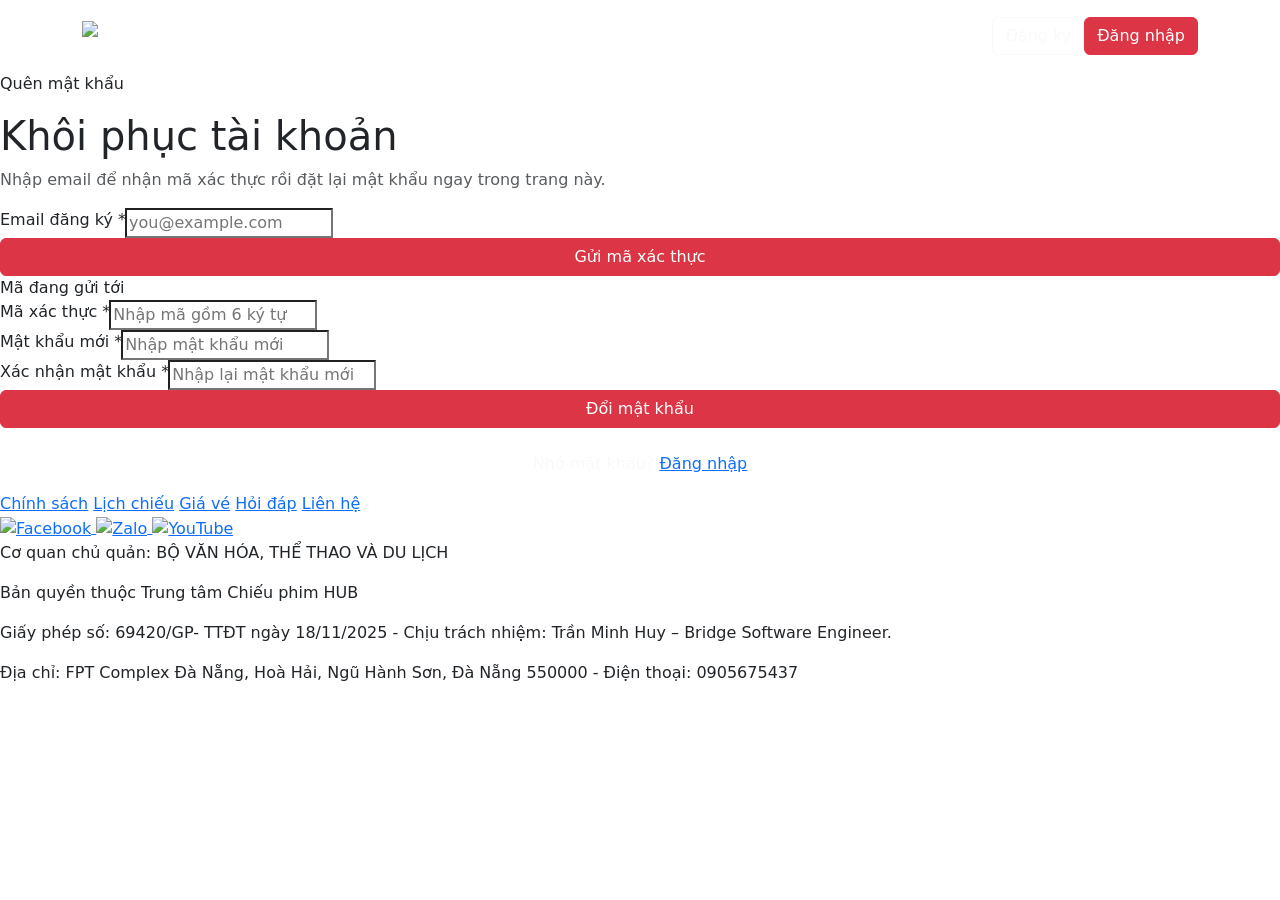
==== src/main/resources/templates/forgot-password.html @ 18dff9d5 "upload project" ====
<!DOCTYPE html>
<html lang="vi" xmlns:th="http://www.thymeleaf.org">
<head>
    <meta charset="UTF-8">
    <meta name="viewport" content="width=device-width, initial-scale=1.0">
    <title>Quên mật khẩu - HUB</title>
    <link href="https://cdn.jsdelivr.net/npm/bootstrap@5.3.3/dist/css/bootstrap.min.css" rel="stylesheet">
    <link rel="stylesheet" th:href="@{/styles.css}">
</head>
<body class="page-surface auth-page">

<nav class="navbar navbar-expand-lg navbar-dark cinema-navbar py-3">
    <div class="container">
        <a class="navbar-brand d-flex align-items-center" href="/">
            <img src="https://via.placeholder.com/48x48.png?text=HB" alt="Cinema HUB Logo">
            <span>HUB</span>
        </a>
        <button class="navbar-toggler" type="button" data-bs-toggle="collapse" data-bs-target="#cinemaNavForgot"
                aria-controls="cinemaNavForgot" aria-expanded="false" aria-label="Toggle navigation">
            <span class="navbar-toggler-icon"></span>
        </button>
        <div class="collapse navbar-collapse justify-content-between" id="cinemaNavForgot">
            <ul class="navbar-nav main-nav mb-2 mb-lg-0">
                <li class="nav-item"><a class="nav-link" href="/">Trang chủ</a></li>
                <li class="nav-item"><a class="nav-link" href="/">Lịch chiếu</a></li>
                <li class="nav-item"><a class="nav-link" href="/">Khuyến mãi</a></li>
                <li class="nav-item"><a class="nav-link" href="/">Giá vé</a></li>
                <li class="nav-item"><a class="nav-link" href="/">Giới thiệu</a></li>
            </ul>
            <div class="auth-buttons d-flex align-items-center">
                <a class="btn btn-outline-light" href="/register">Đăng ký</a>
                <a class="btn btn-danger" href="/login">Đăng nhập</a>
            </div>
        </div>
    </div>
</nav>

<main class="forgot-shell">
    <section class="form-card forgot-card">
        <p class="eyebrow">Quên mật khẩu</p>
        <h1>Khôi phục tài khoản</h1>
        <p class="text-muted">Nhập email để nhận mã xác thực rồi đặt lại mật khẩu ngay trong trang này.</p>

        <div id="forgotStepEmail" class="forgot-step">
            <form id="forgotPasswordForm" class="form-stack">
                <div class="input-group">
                    <label for="forgotEmail">Email đăng ký <span class="required">*</span></label>
                    <input type="email" id="forgotEmail" placeholder="you@example.com" required>
                </div>
                <button type="submit" class="btn btn-danger w-100">Gửi mã xác thực</button>
            </form>
        </div>

        <div id="forgotStepCode" class="forgot-step hidden">
            <div class="verification-pill">
                Mã đang gửi tới <span id="forgotEmailDisplay"></span>
            </div>
            <form id="forgotVerificationForm" class="form-stack">
                <input type="hidden" id="forgotEmailHidden">
                <div class="input-group">
                    <label for="forgotToken">Mã xác thực <span class="required">*</span></label>
                    <input type="text" id="forgotToken" placeholder="Nhập mã gồm 6 ký tự" required>
                </div>
                <div class="input-group">
                    <label for="forgotNewPassword">Mật khẩu mới <span class="required">*</span></label>
                    <input type="password" id="forgotNewPassword" placeholder="Nhập mật khẩu mới" required>
                </div>
                <div class="input-group">
                    <label for="forgotConfirmPassword">Xác nhận mật khẩu <span class="required">*</span></label>
                    <input type="password" id="forgotConfirmPassword" placeholder="Nhập lại mật khẩu mới" required>
                </div>
                <button type="submit" class="btn btn-danger w-100">Đổi mật khẩu</button>
            </form>
        </div>

        <div id="forgotMessage" class="form-alert mt-3"></div>

        <p class="mt-4 text-center text-light">
            Nhớ mật khẩu? <a class="link-accent" href="/login">Đăng nhập</a>
        </p>
    </section>
</main>

<footer class="site-footer">
    <div class="footer-links">
        <a href="/terms">Chính sách</a>
        <a href="#">Lịch chiếu</a>
        <a href="#">Giá vé</a>
        <a href="#">Hỏi đáp</a>
        <a href="/contact">Liên hệ</a>
    </div>
    <div class="footer-social">
        <a href="https://www.facebook.com/tran.minhhuy.1420" target="_blank" rel="noopener">
            <img src="https://img.icons8.com/color/48/facebook.png" alt="Facebook">
        </a>
        <a href="https://zalo.me/0905675437" target="_blank" rel="noopener">
            <img src="https://img.icons8.com/color/48/zalo.png" alt="Zalo">
        </a>
        <a href="https://youtube.com/@tranminhhuy8105?si=f16CKc2-fasW0okZ" target="_blank" rel="noopener">
            <img src="https://img.icons8.com/color/48/youtube-play.png" alt="YouTube">
        </a>
    </div>
    <div class="footer-meta">
        <p>Cơ quan chủ quản: BỘ VĂN HÓA, THỂ THAO VÀ DU LỊCH</p>
        <p>Bản quyền thuộc Trung tâm Chiếu phim HUB</p>
        <p>Giấy phép số: 69420/GP- TTĐT ngày 18/11/2025 - Chịu trách nhiệm: Trần Minh Huy – Bridge Software Engineer.</p>
        <p>Địa chỉ: FPT Complex Đà Nẵng, Hoà Hải, Ngũ Hành Sơn, Đà Nẵng 550000 - Điện thoại: 0905675437</p>
    </div>
</footer>

<script src="https://cdn.jsdelivr.net/npm/bootstrap@5.3.3/dist/js/bootstrap.bundle.min.js"></script>
<script th:src="@{/auth.js}"></script>
</body>
</html>
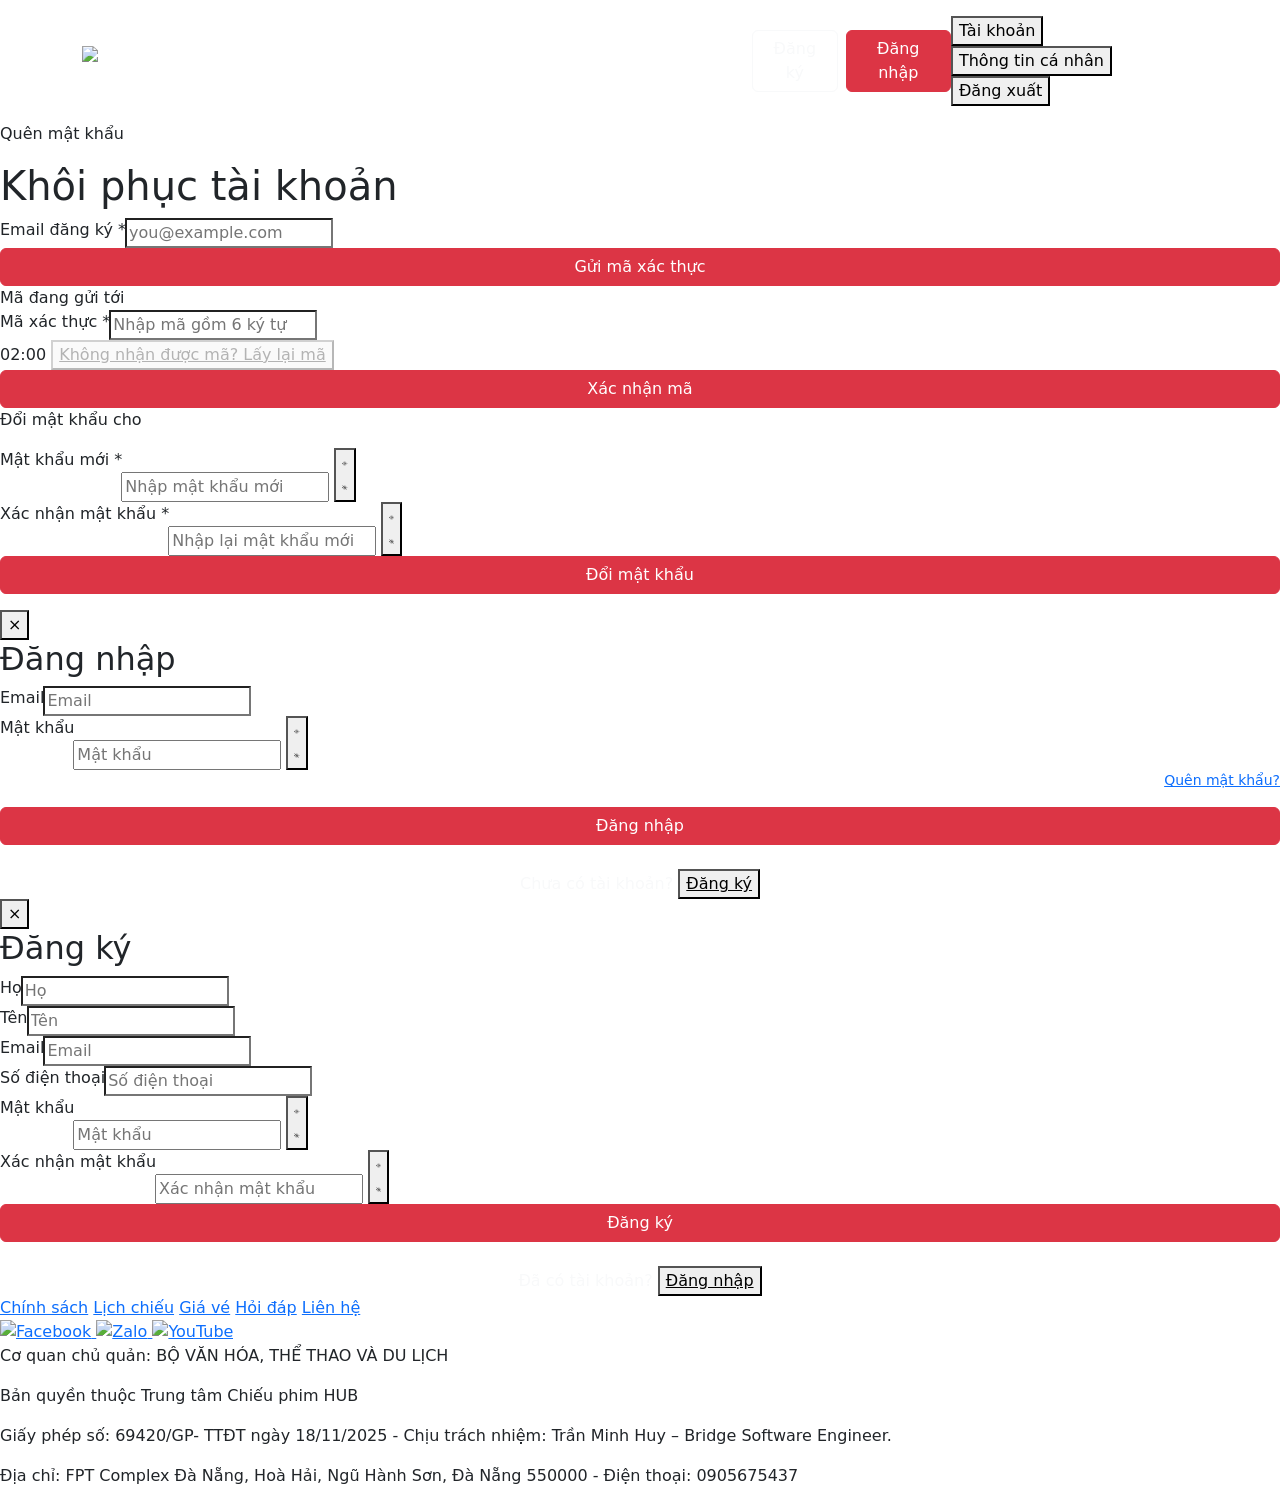
==== commit f7886ee6: "ReupFully" ====
--- a/src/main/resources/templates/forgot-password.html
+++ b/src/main/resources/templates/forgot-password.html
@@ -28,8 +28,21 @@
                 <li class="nav-item"><a class="nav-link" href="/">Giới thiệu</a></li>
             </ul>
             <div class="auth-buttons d-flex align-items-center">
-                <a class="btn btn-outline-light" href="/register">Đăng ký</a>
-                <a class="btn btn-danger" href="/login">Đăng nhập</a>
+                <div id="authActionButtons" class="d-flex gap-2">
+                    <button class="btn btn-outline-light" type="button" id="openRegisterModal">Đăng ký</button>
+                    <button class="btn btn-danger" type="button" id="openLoginModal">Đăng nhập</button>
+                </div>
+                <div class="user-menu" id="userMenuWrapper">
+                    <button class="user-menu-toggle" id="userMenuToggle" type="button">
+                        <span class="user-avatar" aria-hidden="true"></span>
+                        <span id="userMenuName">Tài khoản</span>
+                        <span class="chevron"></span>
+                    </button>
+                    <div class="user-menu-dropdown" id="userMenuDropdown">
+                        <button data-user-action="profile">Thông tin cá nhân</button>
+                        <button data-user-action="logout">Đăng xuất</button>
+                    </div>
+                </div>
             </div>
         </div>
     </div>
@@ -39,13 +52,12 @@
     <section class="form-card forgot-card">
         <p class="eyebrow">Quên mật khẩu</p>
         <h1>Khôi phục tài khoản</h1>
-        <p class="text-muted">Nhập email để nhận mã xác thực rồi đặt lại mật khẩu ngay trong trang này.</p>
 
         <div id="forgotStepEmail" class="forgot-step">
-            <form id="forgotPasswordForm" class="form-stack">
+            <form id="forgotPasswordForm" class="form-stack" novalidate>
                 <div class="input-group">
                     <label for="forgotEmail">Email đăng ký <span class="required">*</span></label>
-                    <input type="email" id="forgotEmail" placeholder="you@example.com" required>
+                    <input type="email" id="forgotEmail" placeholder="you@example.com">
                 </div>
                 <button type="submit" class="btn btn-danger w-100">Gửi mã xác thực</button>
             </form>
@@ -55,19 +67,69 @@
             <div class="verification-pill">
                 Mã đang gửi tới <span id="forgotEmailDisplay"></span>
             </div>
-            <form id="forgotVerificationForm" class="form-stack">
+            <form id="forgotVerificationForm" class="form-stack" novalidate>
                 <input type="hidden" id="forgotEmailHidden">
                 <div class="input-group">
                     <label for="forgotToken">Mã xác thực <span class="required">*</span></label>
-                    <input type="text" id="forgotToken" placeholder="Nhập mã gồm 6 ký tự" required>
-                </div>
+                    <input type="text" id="forgotToken" placeholder="Nhập mã gồm 6 ký tự">
+                    <p class="input-hint" data-error-for="forgotToken"></p>
+                </div>
+                <div class="countdown-text">
+                    <span id="forgotCountdown">02:00</span>
+                    <button type="button" class="btn-link link-accent" id="forgotResendBtn" disabled>
+                        Không nhận được mã? Lấy lại mã
+                    </button>
+                </div>
+                <button type="submit" class="btn btn-danger w-100">Xác nhận mã</button>
+            </form>
+        </div>
+
+        <div id="forgotStepReset" class="forgot-step hidden">
+            <p class="verification-pill">Đổi mật khẩu cho <span id="forgotResetEmail"></span></p>
+            <form id="forgotResetForm" class="form-stack" novalidate>
+                <input type="hidden" id="forgotResetEmailHidden">
+                <input type="hidden" id="forgotResetTokenHidden">
                 <div class="input-group">
                     <label for="forgotNewPassword">Mật khẩu mới <span class="required">*</span></label>
-                    <input type="password" id="forgotNewPassword" placeholder="Nhập mật khẩu mới" required>
+                    <div class="password-field">
+                        <input type="password" id="forgotNewPassword" placeholder="Nhập mật khẩu mới">
+                        <button type="button" class="password-toggle" aria-label="Hiển thị mật khẩu"
+                                aria-pressed="false" data-toggle-target="forgotNewPassword">
+                            <svg class="eye-open" viewBox="0 0 24 24" fill="none" stroke="currentColor"
+                                 stroke-width="1.6" stroke-linecap="round" stroke-linejoin="round">
+                                <path d="M1 12s4-7 11-7 11 7 11 7-4 7-11 7-11-7-11-7z"/>
+                                <circle cx="12" cy="12" r="3.5"/>
+                            </svg>
+                            <svg class="eye-closed" viewBox="0 0 24 24" fill="none" stroke="currentColor"
+                                 stroke-width="1.6" stroke-linecap="round" stroke-linejoin="round">
+                                <path d="M1 12s4-7 11-7 11 7 11 7-4 7-11 7-11-7-11-7z"/>
+                                <circle cx="12" cy="12" r="3.5"/>
+                                <path d="M3 3l18 18"/>
+                            </svg>
+                        </button>
+                    </div>
+                    <p class="input-hint" data-error-for="forgotNewPassword"></p>
                 </div>
                 <div class="input-group">
                     <label for="forgotConfirmPassword">Xác nhận mật khẩu <span class="required">*</span></label>
-                    <input type="password" id="forgotConfirmPassword" placeholder="Nhập lại mật khẩu mới" required>
+                    <div class="password-field">
+                        <input type="password" id="forgotConfirmPassword" placeholder="Nhập lại mật khẩu mới">
+                        <button type="button" class="password-toggle" aria-label="Hiển thị mật khẩu"
+                                aria-pressed="false" data-toggle-target="forgotConfirmPassword">
+                            <svg class="eye-open" viewBox="0 0 24 24" fill="none" stroke="currentColor"
+                                 stroke-width="1.6" stroke-linecap="round" stroke-linejoin="round">
+                                <path d="M1 12s4-7 11-7 11 7 11 7-4 7-11 7-11-7-11-7z"/>
+                                <circle cx="12" cy="12" r="3.5"/>
+                            </svg>
+                            <svg class="eye-closed" viewBox="0 0 24 24" fill="none" stroke="currentColor"
+                                 stroke-width="1.6" stroke-linecap="round" stroke-linejoin="round">
+                                <path d="M1 12s4-7 11-7 11 7 11 7-4 7-11 7-11-7-11-7z"/>
+                                <circle cx="12" cy="12" r="3.5"/>
+                                <path d="M3 3l18 18"/>
+                            </svg>
+                        </button>
+                    </div>
+                    <p class="input-hint" data-error-for="forgotConfirmPassword"></p>
                 </div>
                 <button type="submit" class="btn btn-danger w-100">Đổi mật khẩu</button>
             </form>
@@ -75,11 +137,129 @@
 
         <div id="forgotMessage" class="form-alert mt-3"></div>
 
-        <p class="mt-4 text-center text-light">
-            Nhớ mật khẩu? <a class="link-accent" href="/login">Đăng nhập</a>
-        </p>
     </section>
 </main>
+
+<div id="modalOverlay" class="modal-overlay">
+    <div class="modal-card" id="loginModal" role="dialog" aria-modal="true">
+        <button class="modal-close" data-modal-close type="button">&times;</button>
+        <h2>Đăng nhập</h2>
+        <form id="loginForm" class="form-stack" novalidate>
+            <div class="input-group">
+                <label for="loginEmail">Email</label>
+                <input type="email" id="loginEmail" placeholder="Email">
+                <p class="input-hint" data-error-for="loginEmail"></p>
+            </div>
+            <div class="input-group">
+                <label for="loginPassword">Mật khẩu</label>
+                <div class="password-field">
+                    <input type="password" id="loginPassword" placeholder="Mật khẩu">
+                    <button type="button" class="password-toggle" aria-label="Hiển thị mật khẩu"
+                            aria-pressed="false" data-toggle-target="loginPassword">
+                        <svg class="eye-open" viewBox="0 0 24 24" fill="none" stroke="currentColor"
+                             stroke-width="1.6" stroke-linecap="round" stroke-linejoin="round">
+                            <path d="M1 12s4-7 11-7 11 7 11 7-4 7-11 7-11-7-11-7z"/>
+                            <circle cx="12" cy="12" r="3.5"/>
+                        </svg>
+                        <svg class="eye-closed" viewBox="0 0 24 24" fill="none" stroke="currentColor"
+                             stroke-width="1.6" stroke-linecap="round" stroke-linejoin="round">
+                            <path d="M1 12s4-7 11-7 11 7 11 7-4 7-11 7-11-7-11-7z"/>
+                            <circle cx="12" cy="12" r="3.5"/>
+                            <path d="M3 3l18 18"/>
+                        </svg>
+                    </button>
+                </div>
+                <p class="input-hint" data-error-for="loginPassword"></p>
+            </div>
+            <div class="d-flex justify-content-end mb-3">
+                <a href="/forgot-password" class="link-accent small">Quên mật khẩu?</a>
+            </div>
+            <button type="submit" class="btn btn-danger w-100">Đăng nhập</button>
+        </form>
+        <div id="loginMessage" class="form-alert mt-3"></div>
+        <p class="mt-4 text-center text-light mb-0">Chưa có tài khoản?
+            <button class="btn-link link-accent" data-open-modal="register" type="button">Đăng ký</button>
+        </p>
+    </div>
+
+    <div class="modal-card" id="registerModal" role="dialog" aria-modal="true">
+        <button class="modal-close" data-modal-close type="button">&times;</button>
+        <h2>Đăng ký</h2>
+        <form id="registerForm" class="form-stack" novalidate>
+            <div class="dual-input">
+                <div class="input-group">
+                    <label for="registerFirstName">Họ</label>
+                    <input type="text" id="registerFirstName" placeholder="Họ">
+                    <p class="input-hint" data-error-for="registerFirstName"></p>
+                </div>
+                <div class="input-group">
+                    <label for="registerLastName">Tên</label>
+                    <input type="text" id="registerLastName" placeholder="Tên">
+                    <p class="input-hint" data-error-for="registerLastName"></p>
+                </div>
+            </div>
+            <div class="input-group">
+                <label for="registerEmail">Email</label>
+                <input type="email" id="registerEmail" placeholder="Email">
+                <p class="input-hint" data-error-for="registerEmail"></p>
+            </div>
+            <div class="input-group">
+                <label for="registerPhone">Số điện thoại</label>
+                <input type="tel" id="registerPhone" placeholder="Số điện thoại">
+                <p class="input-hint" data-error-for="registerPhone"></p>
+            </div>
+            <div class="dual-input">
+                <div class="input-group">
+                    <label for="registerPassword">Mật khẩu</label>
+                    <div class="password-field">
+                        <input type="password" id="registerPassword" placeholder="Mật khẩu">
+                        <button type="button" class="password-toggle" aria-label="Hiển thị mật khẩu"
+                                aria-pressed="false" data-toggle-target="registerPassword">
+                            <svg class="eye-open" viewBox="0 0 24 24" fill="none" stroke="currentColor"
+                                 stroke-width="1.6" stroke-linecap="round" stroke-linejoin="round">
+                                <path d="M1 12s4-7 11-7 11 7 11 7-4 7-11 7-11-7-11-7z"/>
+                                <circle cx="12" cy="12" r="3.5"/>
+                            </svg>
+                            <svg class="eye-closed" viewBox="0 0 24 24" fill="none" stroke="currentColor"
+                                 stroke-width="1.6" stroke-linecap="round" stroke-linejoin="round">
+                                <path d="M1 12s4-7 11-7 11 7 11 7-4 7-11 7-11-7-11-7z"/>
+                                <circle cx="12" cy="12" r="3.5"/>
+                                <path d="M3 3l18 18"/>
+                            </svg>
+                        </button>
+                    </div>
+                    <p class="input-hint" data-error-for="registerPassword"></p>
+                </div>
+                <div class="input-group">
+                    <label for="registerConfirmPassword">Xác nhận mật khẩu</label>
+                    <div class="password-field">
+                        <input type="password" id="registerConfirmPassword" placeholder="Xác nhận mật khẩu">
+                        <button type="button" class="password-toggle" aria-label="Hiển thị mật khẩu"
+                                aria-pressed="false" data-toggle-target="registerConfirmPassword">
+                            <svg class="eye-open" viewBox="0 0 24 24" fill="none" stroke="currentColor"
+                                 stroke-width="1.6" stroke-linecap="round" stroke-linejoin="round">
+                                <path d="M1 12s4-7 11-7 11 7 11 7-4 7-11 7-11-7-11-7z"/>
+                                <circle cx="12" cy="12" r="3.5"/>
+                            </svg>
+                            <svg class="eye-closed" viewBox="0 0 24 24" fill="none" stroke="currentColor"
+                                 stroke-width="1.6" stroke-linecap="round" stroke-linejoin="round">
+                                <path d="M1 12s4-7 11-7 11 7 11 7-4 7-11 7-11-7-11-7z"/>
+                                <circle cx="12" cy="12" r="3.5"/>
+                                <path d="M3 3l18 18"/>
+                            </svg>
+                        </button>
+                    </div>
+                    <p class="input-hint" data-error-for="registerConfirmPassword"></p>
+                </div>
+            </div>
+            <button type="submit" class="btn btn-danger w-100">Đăng ký</button>
+        </form>
+        <div id="registerMessage" class="form-alert mt-3"></div>
+        <p class="mt-4 text-center text-light mb-0">Đã có tài khoản?
+            <button class="btn-link link-accent" data-open-modal="login" type="button">Đăng nhập</button>
+        </p>
+    </div>
+</div>
 
 <footer class="site-footer">
     <div class="footer-links">
